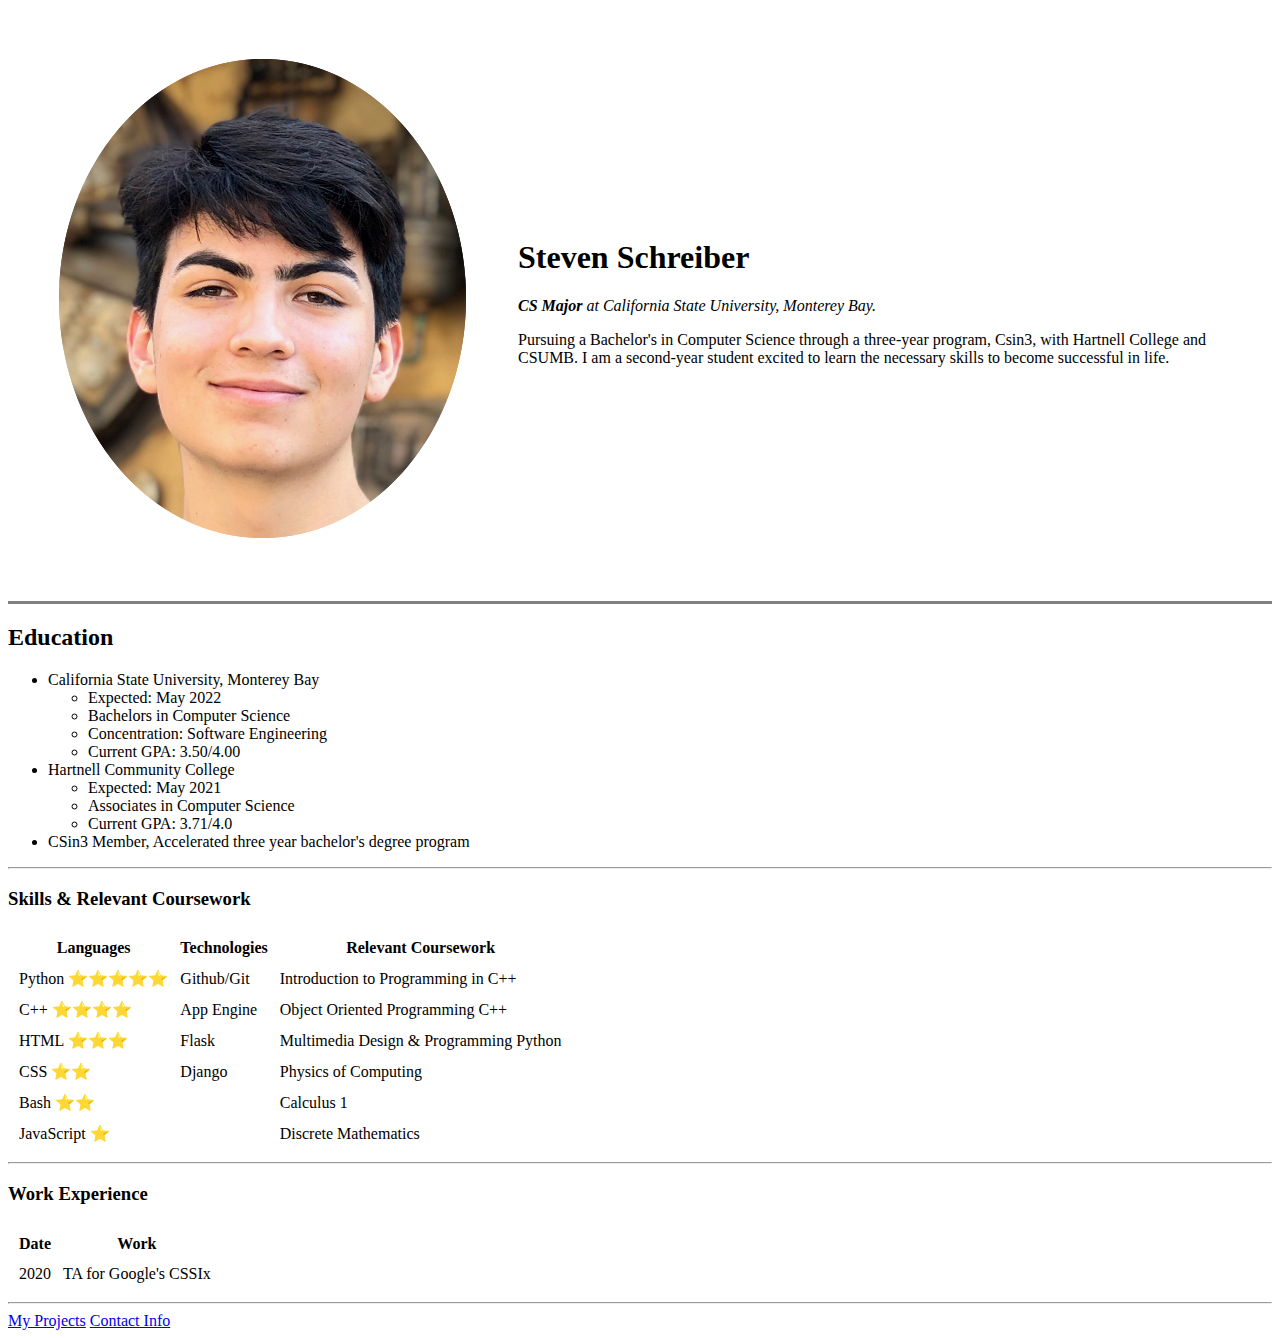
==== index.html @ 37b0689d "adding main page, contact page, and prjects page" ====
<!DOCTYPE html>
<html lang="en">

<head>
    <meta charset="UTF-8">
    <meta name="viewport" content="width=device-width, initial-scale=1.0">
    <meta http-equiv="X-UA-Compatible" content="ie=edge">
    <title>Steven's Personal Site</title>
</head>

<body>
    <table cellspacing="50">
        <tbody>
            <tr>
                <td>
                    <img src="images/Steven.PNG" alt="Steven's profile picture.">
                </td>
                <td>
                    <h1>Steven Schreiber</h1>
                    <p><em><strong>CS Major</strong> at California State University, Monterey Bay.</em></p>
                    <p>Pursuing a Bachelor's in Computer Science through a three-year program, Csin3, with Hartnell College and CSUMB. I am a second-year student excited to learn the necessary skills to become successful in life.
                    </p>
                </td>
            </tr>
        </tbody>
    </table>

    <hr size="3" noshade>

    <h2>Education</h2>
    <ul>
        <li>California State University, Monterey Bay
            <ul>
                <li>Expected: May 2022</li>
                <li>Bachelors in Computer Science</li>
                <li>Concentration: Software Engineering</li>
                <li>Current GPA: 3.50/4.00</li>
            </ul>
        </li>
        <li>Hartnell Community College
            <ul>
                <li>Expected: May 2021</li>
                <li>Associates in Computer Science</li>
                <li>Current GPA: 3.71/4.0</li>
            </ul>
        </li>
        <li>CSin3 Member, Accelerated three year bachelor's degree program</li>
    </ul>

    <hr size="2">


    <h3>Skills & Relevant Coursework</h3>
    <table cellspacing="10">
        <thead>
            <tr>
                <th>Languages</th>
                <th>Technologies</th>
                <th>Relevant Coursework</th>
            </tr>
        </thead>
        <tbody>
            <tr>
                <td>Python ⭐️⭐️⭐️⭐️⭐️</td>
                <td>Github/Git</td>
                <td>Introduction to Programming in C++</td>
            </tr>
            <tr>
                <td>C++ ⭐️⭐️⭐️⭐️</td>
                <td>App Engine</td>
                <td>Object Oriented Programming C++</td>
            </tr>
            <tr>
                <td>HTML ⭐️⭐️⭐️</td>
                <td>Flask</td>
                <td>Multimedia Design & Programming Python</td>
            </tr>
            <tr>
                <td>CSS ⭐️⭐️</td>
                <td>Django</td>
                <td>Physics of Computing</td>
            </tr>
            <tr>
                <td>Bash ⭐️⭐️</td>
                <td> </td>
                <td>Calculus 1</td>
            </tr>
            <tr>
                <td>JavaScript ⭐️</td>
                <td> </td>
                <td> Discrete Mathematics</td>
            </tr>
        </tbody>
    </table>

    <!-- <h3>Skills & Relevant Coursework</h3>
    <ul>
        <li><h4>Languages:</h4>
            <ol>
                <li>C++</li>
                <li>Python</li>
                <li>HTML</li>
                <li>CSS</li>
                <li>Bash</li>
                <li>JavaScript</li>
            </ol>
        </li>
        <li><h4>Technologies:</h4>
            <ol>
                <li>Github/Git</li>
                <li>App Engine</li>
                <li>Django</li>
            </ol>
        </li>
        <li><h4>Relevant Coursework:</h4>
            <ul>
                <li>Introduction to Programming in C++</li>
                <li>Object Oriented Programming C++</li>
                <li>Multimedia Design & Programming Python</li>
                <li>Physics of Computing</li>
                <li>Calculus 1</li>
                <li>Discrete Mathematics</li>
            </ul>
        </li>
    </ul> -->

    <hr size="2">

    <h3>Work Experience</h3>
    <table cellspacing="10">
        <thead>
            <tr>
                <th>Date</th>
                <th>Work</th>
            </tr>
        </thead>
        <tbody>
            <tr>
                <td>2020</td>
                <td>TA for Google's CSSIx</td>
            </tr>
        </tbody>
    </table>

    <hr size="2">

    <a href="projects.html">My Projects</a>
    <a href="contact.html">Contact Info</a>
</body>
</html>
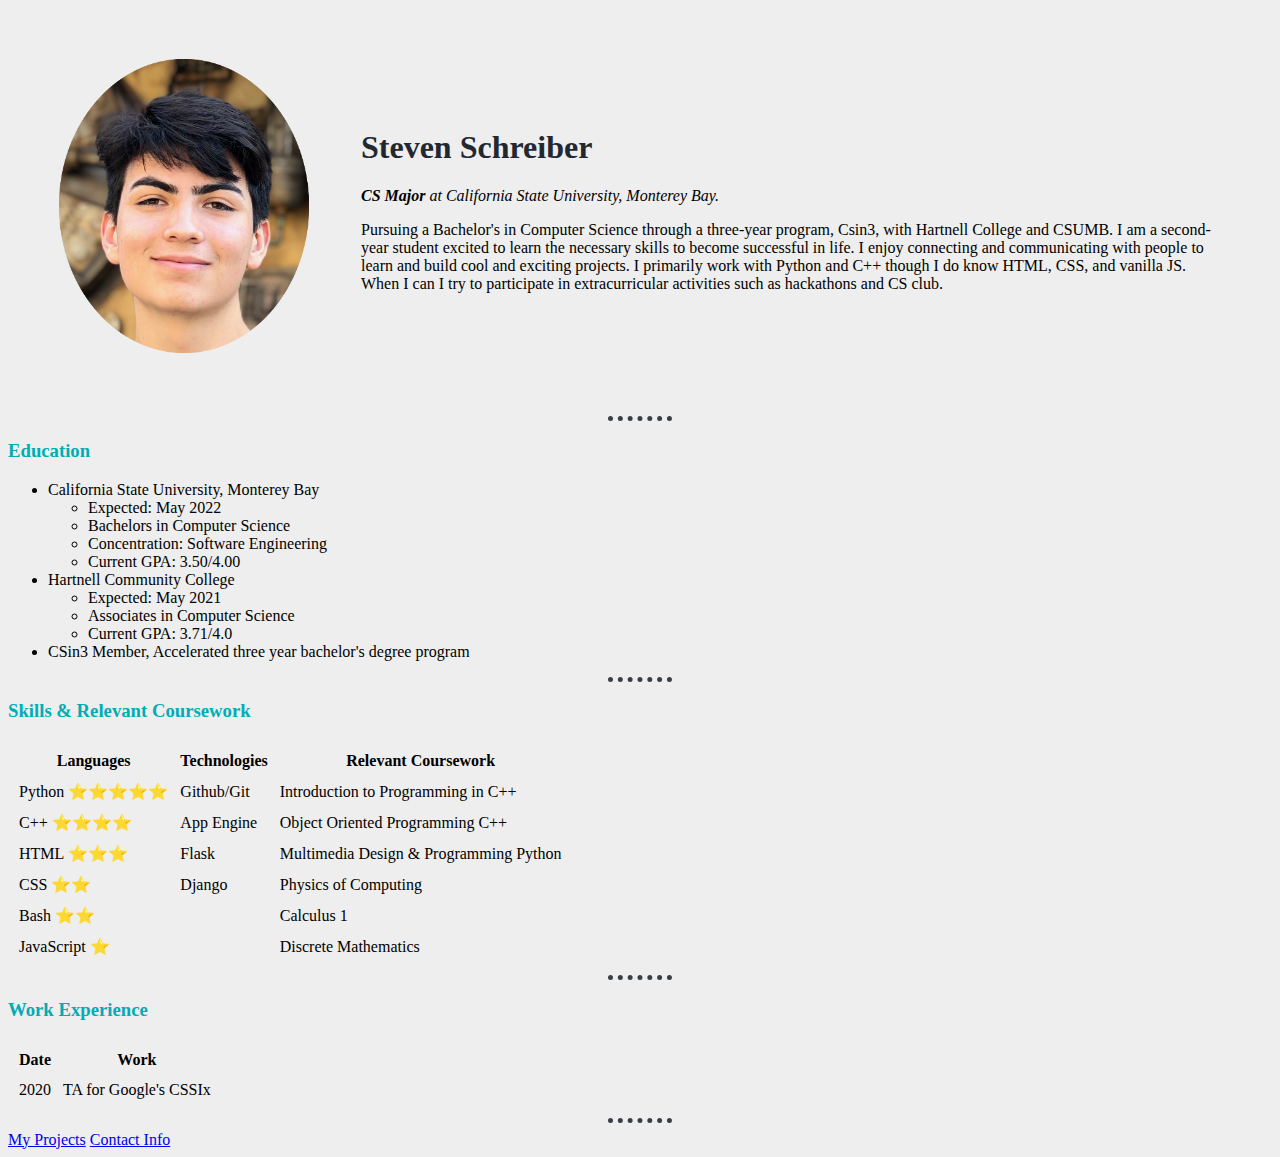
==== commit 28d83ef4: "Added basic css" ====
--- a/index.html
+++ b/index.html
@@ -6,6 +6,7 @@
     <meta name="viewport" content="width=device-width, initial-scale=1.0">
     <meta http-equiv="X-UA-Compatible" content="ie=edge">
     <title>Steven's Personal Site</title>
+    <link rel="stylesheet" href="css/styles.css">
 </head>
 
 <body>
@@ -18,16 +19,20 @@
                 <td>
                     <h1>Steven Schreiber</h1>
                     <p><em><strong>CS Major</strong> at California State University, Monterey Bay.</em></p>
-                    <p>Pursuing a Bachelor's in Computer Science through a three-year program, Csin3, with Hartnell College and CSUMB. I am a second-year student excited to learn the necessary skills to become successful in life.
+                    <p>Pursuing a Bachelor's in Computer Science through a three-year program, Csin3, with Hartnell College and CSUMB.
+                        I am a second-year student excited to learn the necessary skills to become successful in life.
+                        I enjoy connecting and communicating with people to learn and build cool and exciting projects.
+                        I primarily work with Python and C++ though I do know HTML, CSS, and vanilla JS.
+                        When I can I try to participate in extracurricular activities such as hackathons and CS club.
                     </p>
                 </td>
             </tr>
         </tbody>
     </table>
 
-    <hr size="3" noshade>
+    <hr>
 
-    <h2>Education</h2>
+    <h3>Education</h3>
     <ul>
         <li>California State University, Monterey Bay
             <ul>
@@ -47,7 +52,7 @@
         <li>CSin3 Member, Accelerated three year bachelor's degree program</li>
     </ul>
 
-    <hr size="2">
+    <hr>
 
 
     <h3>Skills & Relevant Coursework</h3>
@@ -124,7 +129,7 @@
         </li>
     </ul> -->
 
-    <hr size="2">
+    <hr>
 
     <h3>Work Experience</h3>
     <table cellspacing="10">
@@ -142,7 +147,7 @@
         </tbody>
     </table>
 
-    <hr size="2">
+    <hr>
 
     <a href="projects.html">My Projects</a>
     <a href="contact.html">Contact Info</a>
--- a/css/styles.css
+++ b/css/styles.css
@@ -0,0 +1,28 @@
+body {
+    background-color: #eeeeee;
+}
+
+hr {
+    border-style: none none;
+    border-top-style: dotted;
+    border-color: #393e46;
+    border-width: 5px;
+    width: 5%;
+}
+
+h1 {
+    color: #222831;
+}
+
+h2 {
+    color: #00adb5;
+}
+
+h3 {
+    color: #00adb5;
+}
+
+img {
+    max-width: 250px;
+    height: auto;
+}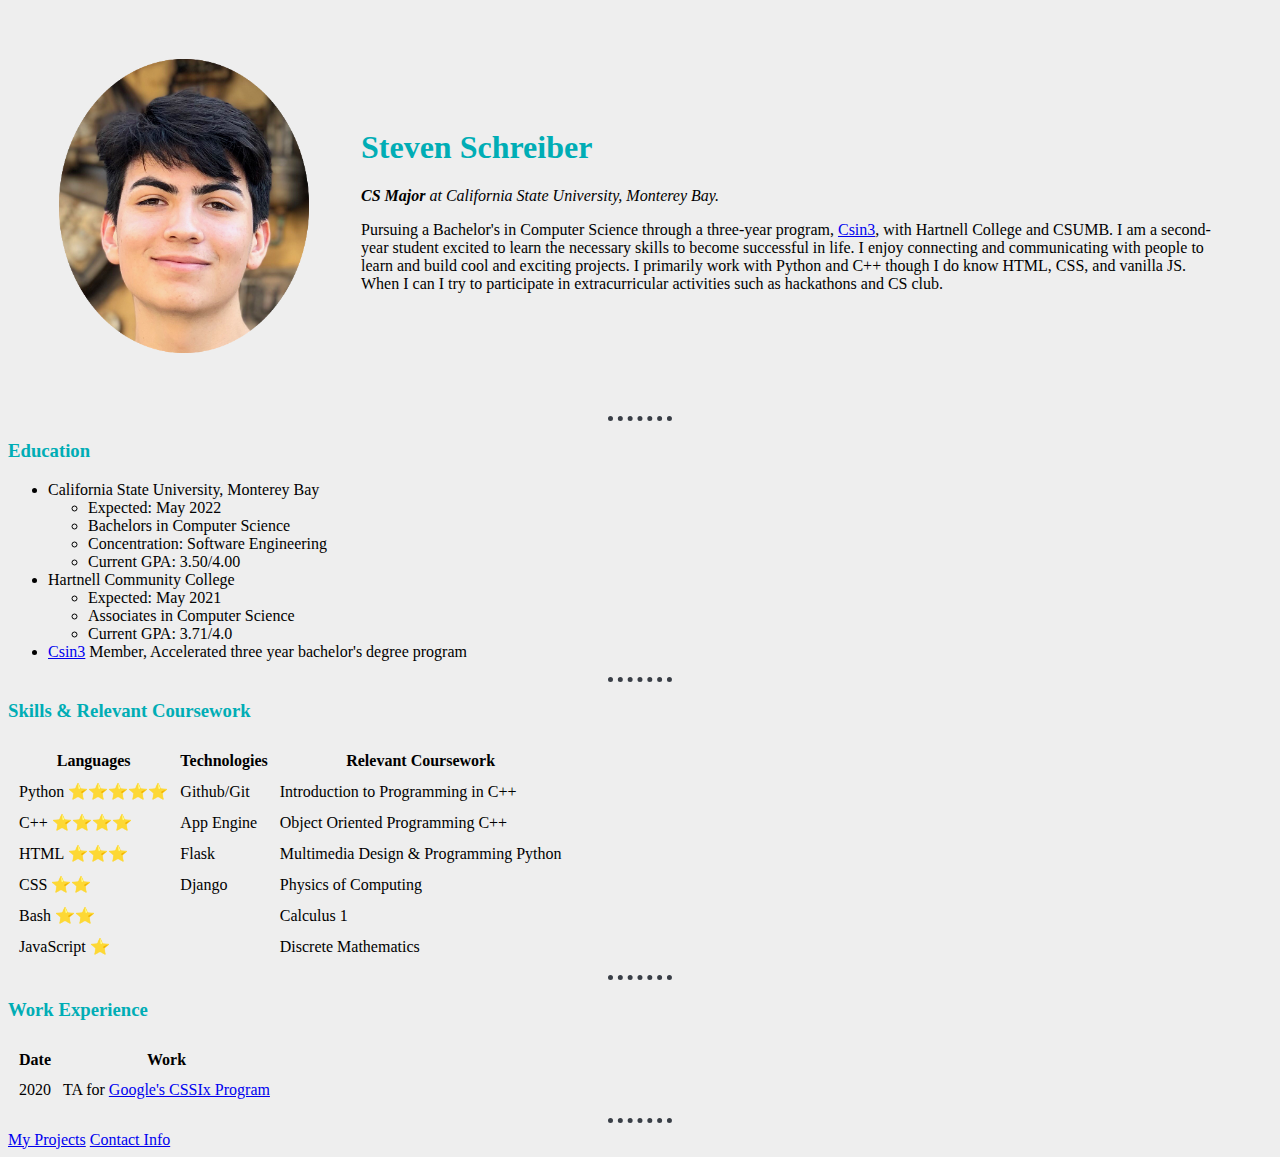
==== commit ce346310: "Added Links" ====
--- a/index.html
+++ b/index.html
@@ -19,7 +19,7 @@
                 <td>
                     <h1>Steven Schreiber</h1>
                     <p><em><strong>CS Major</strong> at California State University, Monterey Bay.</em></p>
-                    <p>Pursuing a Bachelor's in Computer Science through a three-year program, Csin3, with Hartnell College and CSUMB.
+                    <p>Pursuing a Bachelor's in Computer Science through a three-year program, <a href= "https://csin3.com/">Csin3</a>, with Hartnell College and CSUMB.
                         I am a second-year student excited to learn the necessary skills to become successful in life.
                         I enjoy connecting and communicating with people to learn and build cool and exciting projects.
                         I primarily work with Python and C++ though I do know HTML, CSS, and vanilla JS.
@@ -49,7 +49,7 @@
                 <li>Current GPA: 3.71/4.0</li>
             </ul>
         </li>
-        <li>CSin3 Member, Accelerated three year bachelor's degree program</li>
+        <li><a href= "https://csin3.com/">Csin3</a> Member, Accelerated three year bachelor's degree program</li>
     </ul>
 
     <hr>
@@ -142,7 +142,7 @@
         <tbody>
             <tr>
                 <td>2020</td>
-                <td>TA for Google's CSSIx</td>
+                <td>TA for <a href= "https://buildyourfuture.withgoogle.com/programs/computer-science-summer-institute/">Google's CSSIx Program</a></td>
             </tr>
         </tbody>
     </table>
--- a/css/styles.css
+++ b/css/styles.css
@@ -11,7 +11,7 @@
 }
 
 h1 {
-    color: #222831;
+    color: #00adb5;
 }
 
 h2 {
@@ -25,4 +25,8 @@
 img {
     max-width: 250px;
     height: auto;
-}+}
+
+/* p {
+    color: #222831;
+} */